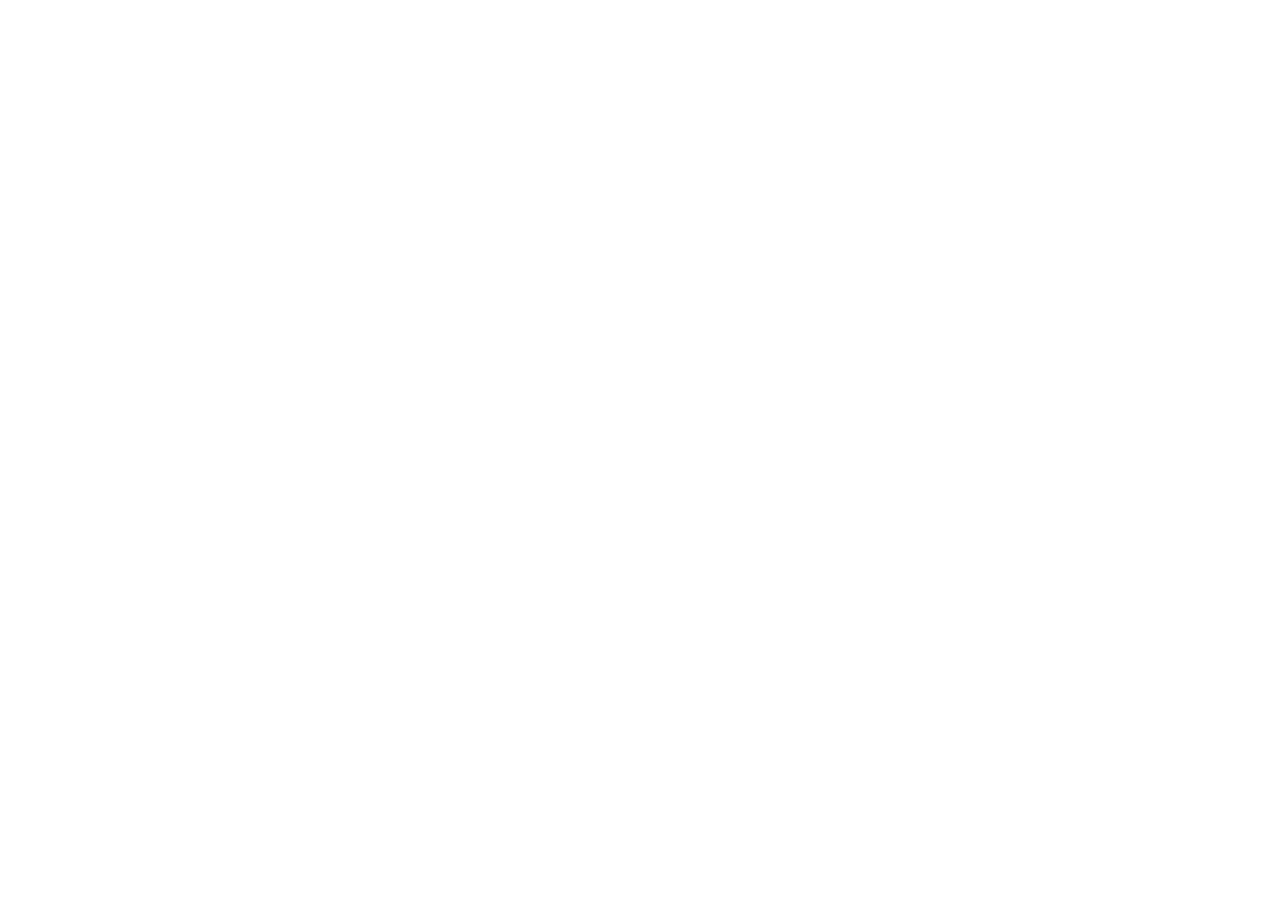
==== index.html @ 0d6675b6 "Publish the Codex web client. Co-authored-by: Cursor <cursoragent@cursor.com>" ====
<!DOCTYPE html>
<html lang="en">
  <head>
    <meta charset="utf-8" />
    <meta httpEquiv="X-UA-Compatible" content="IE=edge" />
    <meta name="viewport" content="width=device-width, initial-scale=1, shrink-to-fit=no" />
    <title>codex-mobile-app</title>
    <base href="/word-engine-demos/" />
    <!-- The `react-native-web` recommended style reset: https://necolas.github.io/react-native-web/docs/setup/#root-element -->
    <style id="expo-reset">
      /* These styles make the body full-height */
      html,
      body {
        height: 100%;
      }
      /* These styles disable body scrolling if you are using <ScrollView> */
      body {
        overflow: hidden;
      }
      /* These styles make the root element full-height */
      #root {
        display: flex;
        height: 100%;
        flex: 1;
      }
    </style>
  <link rel="preload" href="/word-engine-demos/_expo/static/css/web-2a6517e2047bda1c5ecc75753f3a122d.css" as="style"><link rel="stylesheet" href="/word-engine-demos/_expo/static/css/web-2a6517e2047bda1c5ecc75753f3a122d.css"></head>

  <body>
    <!-- Use static rendering with Expo Router to support running without JavaScript. -->
    <noscript>
      You need to enable JavaScript to run this app.
    </noscript>
    <!-- The root element for your Expo app. -->
    <div id="root"></div>
  <script src="/word-engine-demos/_expo/static/js/web/entry-a5e5380d5fdea1ea41cf4d2482b7e5c7.js" defer></script>
</body>
</html>
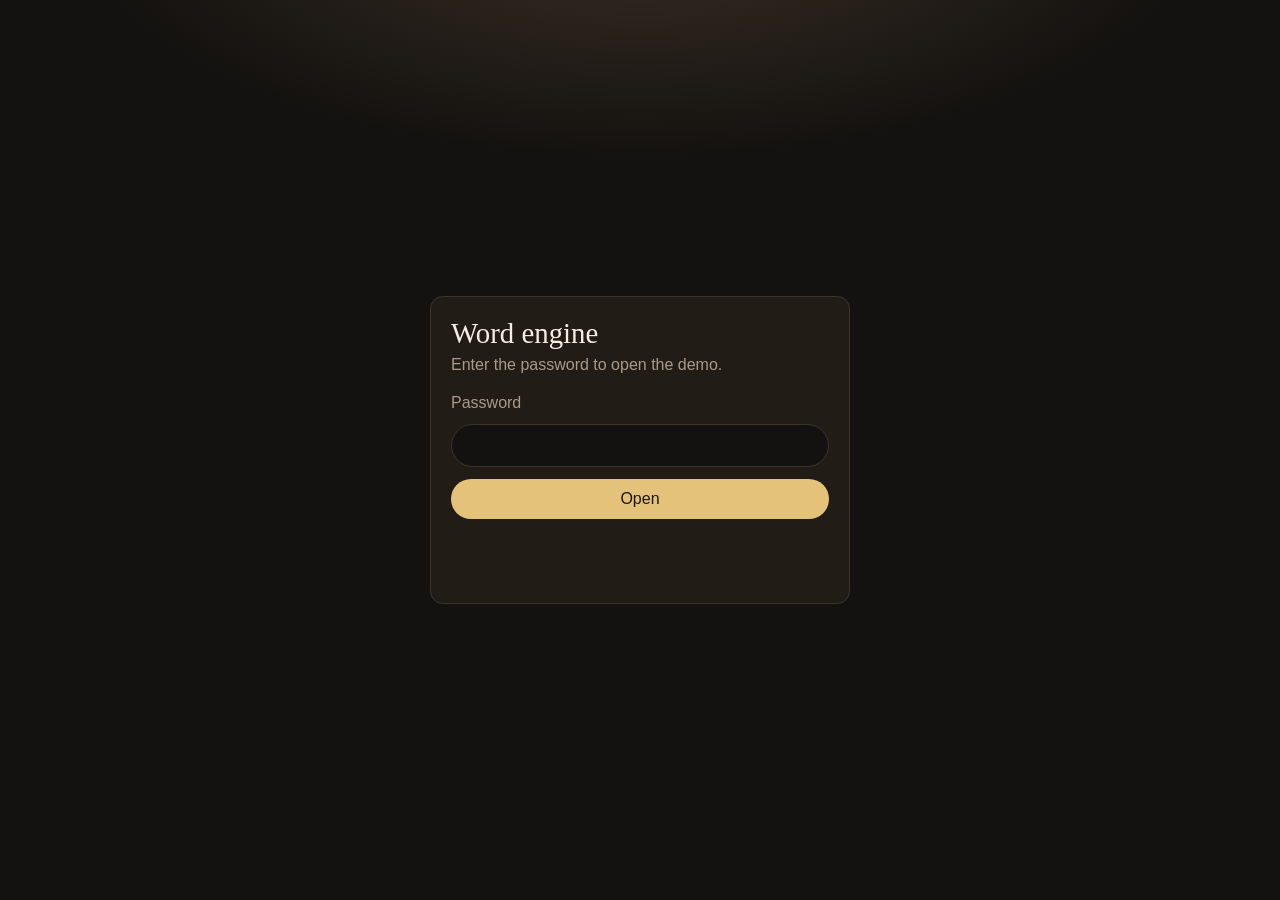
==== commit c25bdd40: "deploy: IAL-tech/word-engine@f1aec6bb90692f6b22898111ba6aaa53dbe81732" ====
--- a/index.html
+++ b/index.html
@@ -1,38 +1,257 @@
 <!DOCTYPE html>
 <html lang="en">
   <head>
-    <meta charset="utf-8" />
-    <meta httpEquiv="X-UA-Compatible" content="IE=edge" />
-    <meta name="viewport" content="width=device-width, initial-scale=1, shrink-to-fit=no" />
-    <title>codex-mobile-app</title>
-    <base href="/word-engine-demos/" />
-    <!-- The `react-native-web` recommended style reset: https://necolas.github.io/react-native-web/docs/setup/#root-element -->
-    <style id="expo-reset">
-      /* These styles make the body full-height */
-      html,
+    <meta charset="UTF-8" />
+    <meta name="viewport" content="width=device-width, initial-scale=1" />
+    <title>Word engine demo</title>
+    <style>
+      :root {
+        color-scheme: dark;
+        --bg: #141210;
+        --bg-raise: #221c17;
+        --line: #3c342c;
+        --ink: #f4efe4;
+        --muted: #a89b8c;
+        --gold: #e4c27a;
+      }
+      * { box-sizing: border-box; }
       body {
-        height: 100%;
-      }
-      /* These styles disable body scrolling if you are using <ScrollView> */
-      body {
-        overflow: hidden;
-      }
-      /* These styles make the root element full-height */
-      #root {
-        display: flex;
-        height: 100%;
-        flex: 1;
-      }
+        margin: 0;
+        min-height: 100vh;
+        display: grid;
+        place-items: center;
+        background:
+          radial-gradient(ellipse 80% 50% at 50% -10%, #3a3024 0%, transparent 55%),
+          var(--bg);
+        color: var(--ink);
+        font-family: "Segoe UI", Candara, sans-serif;
+      }
+      main {
+        width: min(420px, calc(100% - 2rem));
+        padding: 1.25rem;
+        background: var(--bg-raise);
+        border: 1px solid var(--line);
+        border-radius: 0.8rem;
+      }
+      h1 {
+        margin: 0 0 0.4rem;
+        font-family: Palatino, "Palatino Linotype", Georgia, serif;
+        font-size: 1.8rem;
+        font-weight: 500;
+      }
+      p { margin: 0; color: var(--muted); }
+      form { display: flex; flex-direction: column; gap: 0.75rem; margin-top: 1.25rem; }
+      label { color: var(--muted); }
+      input {
+        font: inherit;
+        color: inherit;
+        background: var(--bg);
+        border: 1px solid var(--line);
+        border-radius: 999px;
+        padding: 0.7rem 0.9rem;
+      }
+      input:focus { outline: 2px solid var(--gold); outline-offset: 1px; }
+      button {
+        font: inherit;
+        color: #1b1713;
+        background: var(--gold);
+        border: 0;
+        border-radius: 999px;
+        padding: 0.7rem 0.9rem;
+        cursor: pointer;
+      }
+      button:disabled { cursor: default; opacity: 0.6; }
+      .error { color: #e7a090; min-height: 1.25rem; margin-top: 0.75rem; }
+      .status { color: var(--gold); min-height: 1.25rem; margin-top: 0.75rem; }
     </style>
-  <link rel="preload" href="/word-engine-demos/_expo/static/css/web-2a6517e2047bda1c5ecc75753f3a122d.css" as="style"><link rel="stylesheet" href="/word-engine-demos/_expo/static/css/web-2a6517e2047bda1c5ecc75753f3a122d.css"></head>
-
+  </head>
   <body>
-    <!-- Use static rendering with Expo Router to support running without JavaScript. -->
-    <noscript>
-      You need to enable JavaScript to run this app.
-    </noscript>
-    <!-- The root element for your Expo app. -->
-    <div id="root"></div>
-  <script src="/word-engine-demos/_expo/static/js/web/entry-a5e5380d5fdea1ea41cf4d2482b7e5c7.js" defer></script>
-</body>
+    <main>
+      <h1>Word engine</h1>
+      <p>Enter the password to open the demo.</p>
+      <form id="unlock">
+        <label for="password">Password</label>
+        <input id="password" type="password" autocomplete="current-password" required />
+        <button id="open" type="submit">Open</button>
+      </form>
+      <p class="status" id="status"></p>
+      <p class="error" id="error"></p>
+    </main>
+    <script type="module">
+      const MAGIC = 'WENG';
+const HEADER_BYTES = 4 + 1 + 4 + 16 + 12;
+
+export async function openVault(bytes, password) {
+  const plain = await decryptVault(bytes, password);
+  return unzip(plain);
+}
+
+export async function decryptVault(bytes, password) {
+  if (bytes.length < HEADER_BYTES) {
+    throw new Error('This file is not an encrypted demo.');
+  }
+  const magic = new TextDecoder().decode(bytes.subarray(0, 4));
+  if (magic !== MAGIC) {
+    throw new Error('This file is not an encrypted demo.');
+  }
+  const view = new DataView(bytes.buffer, bytes.byteOffset, bytes.byteLength);
+  const version = view.getUint8(4);
+  if (version !== 1) {
+    throw new Error(`Unknown demo version ${version}.`);
+  }
+  const iterations = view.getUint32(5);
+  const salt = bytes.subarray(9, 25);
+  const iv = bytes.subarray(25, 37);
+  const ciphertext = bytes.subarray(37);
+  const baseKey = await crypto.subtle.importKey(
+    'raw',
+    new TextEncoder().encode(password),
+    'PBKDF2',
+    false,
+    ['deriveKey'],
+  );
+  const key = await crypto.subtle.deriveKey(
+    { name: 'PBKDF2', salt, iterations, hash: 'SHA-256' },
+    baseKey,
+    { name: 'AES-GCM', length: 256 },
+    false,
+    ['decrypt'],
+  );
+  try {
+    const plain = await crypto.subtle.decrypt({ name: 'AES-GCM', iv }, key, ciphertext);
+    return new Uint8Array(plain);
+  } catch {
+    throw new Error('Wrong password.');
+  }
+}
+
+export async function unzip(bytes) {
+  const view = new DataView(bytes.buffer, bytes.byteOffset, bytes.byteLength);
+  const files = new Map();
+  let offset = 0;
+  while (offset + 30 <= bytes.length) {
+    const signature = view.getUint32(offset, true);
+    if (signature === 0x02014b50 || signature === 0x06054b50) {
+      break;
+    }
+    if (signature !== 0x04034b50) {
+      throw new Error('The demo archive is damaged.');
+    }
+    const method = view.getUint16(offset + 8, true);
+    const compressedSize = view.getUint32(offset + 18, true);
+    const nameLength = view.getUint16(offset + 26, true);
+    const extraLength = view.getUint16(offset + 28, true);
+    const nameStart = offset + 30;
+    const name = new TextDecoder().decode(bytes.subarray(nameStart, nameStart + nameLength));
+    const dataStart = nameStart + nameLength + extraLength;
+    const compressed = bytes.subarray(dataStart, dataStart + compressedSize);
+    let data;
+    if (method === 0) {
+      data = compressed.slice();
+    } else if (method === 8) {
+      const stream = new Blob([compressed]).stream().pipeThrough(new DecompressionStream('deflate-raw'));
+      data = new Uint8Array(await new Response(stream).arrayBuffer());
+    } else {
+      throw new Error(`Unsupported zip method ${method}.`);
+    }
+    if (name && !name.endsWith('/')) {
+      files.set(name, data);
+    }
+    offset = dataStart + compressedSize;
+  }
+  return files;
+}
+
+
+      const form = document.querySelector('#unlock');
+      const password = document.querySelector('#password');
+      const button = document.querySelector('#open');
+      const error = document.querySelector('#error');
+      const status = document.querySelector('#status');
+      const payloadUrl = 'payload-438014805425.enc';
+
+      function paint() {
+        return new Promise((resolve) => {
+          requestAnimationFrame(() => requestAnimationFrame(resolve));
+        });
+      }
+
+      async function controller() {
+        if (navigator.serviceWorker.controller) {
+          return navigator.serviceWorker.controller;
+        }
+        const ready = new Promise((resolve) => {
+          navigator.serviceWorker.addEventListener('controllerchange', () => resolve(), { once: true });
+        });
+        await navigator.serviceWorker.register('sw.js');
+        if (navigator.serviceWorker.controller) {
+          return navigator.serviceWorker.controller;
+        }
+        await ready;
+        return navigator.serviceWorker.controller;
+      }
+
+      async function unlock(value) {
+        error.textContent = '';
+        button.disabled = true;
+        password.disabled = true;
+        status.textContent = 'Decrypting…';
+        await paint();
+        try {
+          if (!crypto.subtle || !navigator.serviceWorker) {
+            throw new Error('This browser cannot open the encrypted demo.');
+          }
+          const response = await fetch(payloadUrl);
+          if (!response.ok) {
+            throw new Error(`Could not download the demo (${response.status}).`);
+          }
+          const bytes = new Uint8Array(await response.arrayBuffer());
+          status.textContent = 'Decrypting…';
+          await paint();
+          const files = await openVault(bytes, value);
+          const worker = await controller();
+          if (!worker) {
+            throw new Error('The demo could not be loaded.');
+          }
+          const entries = [...files.entries()].map(([name, data]) => [name, data.buffer]);
+          const channel = new MessageChannel();
+          const mounted = new Promise((resolve, reject) => {
+            channel.port1.onmessage = (message) => {
+              if (message.data?.ok) {
+                resolve();
+              } else {
+                reject(new Error('The demo could not be loaded.'));
+              }
+            };
+          });
+          worker.postMessage(
+            {
+              type: 'mount',
+              appPrefix: new URL('app/', document.baseURI).pathname,
+              files: entries,
+            },
+            [channel.port2, ...entries.map(([, buffer]) => buffer)],
+          );
+          await mounted;
+          location.assign(new URL('app/index.html', document.baseURI));
+        } catch (err) {
+          status.textContent = '';
+          error.textContent = err instanceof Error ? err.message : String(err);
+          button.disabled = false;
+          password.disabled = false;
+        }
+      }
+
+      form.addEventListener('submit', (event) => {
+        event.preventDefault();
+        unlock(password.value);
+      });
+
+      const fromUrl = new URLSearchParams(location.search).get('password');
+      if (fromUrl) {
+        password.value = fromUrl;
+        unlock(fromUrl);
+      }
+    </script>
+  </body>
 </html>
